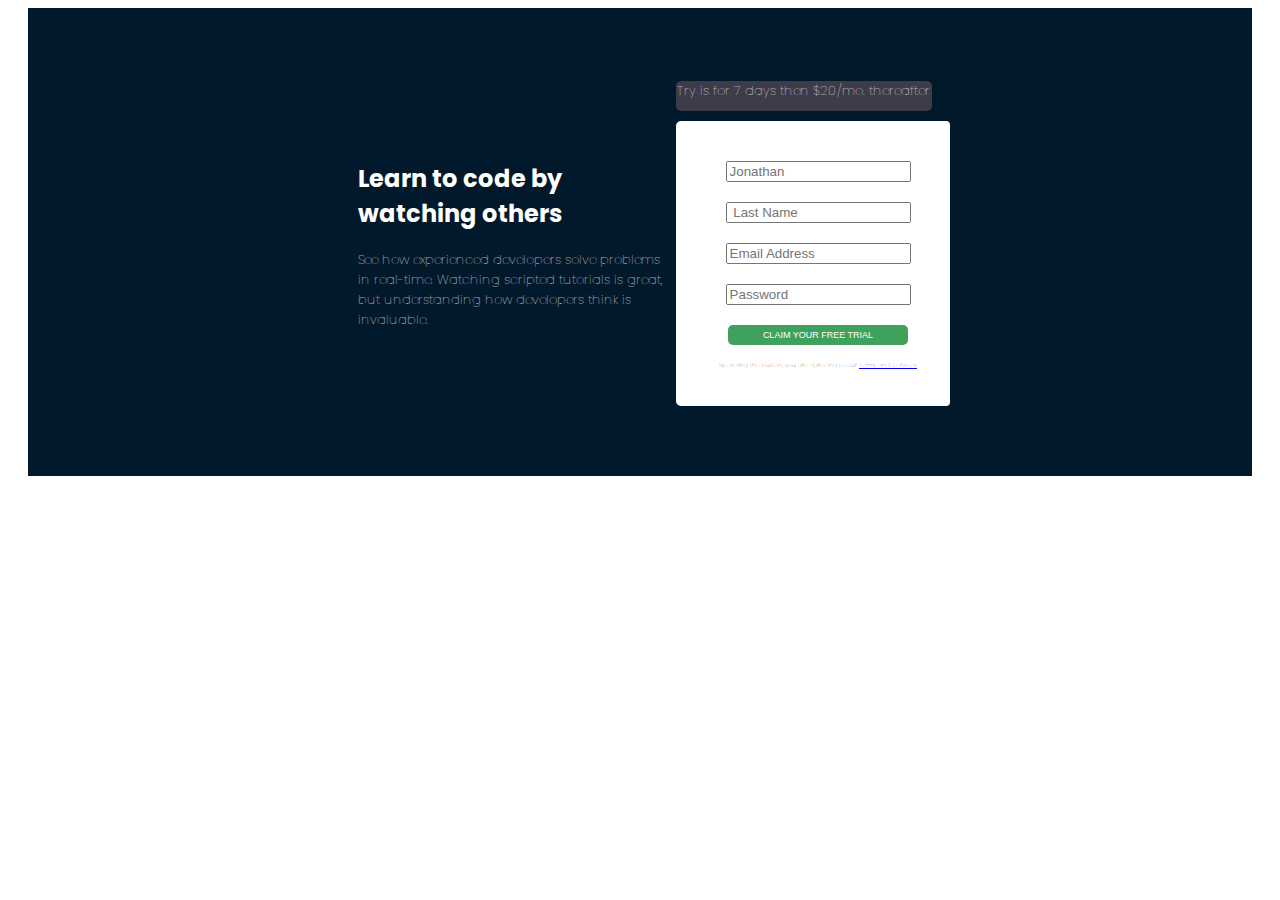
==== resp.html @ e6dae357 "Responsiveness and media queries" ====
<!DOCTYPE html>
<html lang="en">
<head>
    <meta charset="UTF-8">
    <meta http-equiv="X-UA-Compatible" content="IE=edge">
    <meta name="viewport" content="width=device-width, initial-scale=1.0">
    <title>Media Queries</title>
    <link rel="preconnect" href="https://fonts.googleapis.com">
    <link rel="preconnect" href="https://fonts.gstatic.com" crossorigin>
    <link
        href="https://fonts.googleapis.com/css2?family=Lexend+Deca:wght@100;200;300;400;500;600;700;800;900&family=Merriweather&family=Montserrat&family=Poppins:ital,wght@0,400;0,500;0,600;1,300;1,400;1,500;1,600&family=Sacramento&display=swap"
        rel="stylesheet">
    <link rel="stylesheet" href="styless.css">
    
</head>
<body>
    <main>
        <div class="container1">
            <h2>Learn to code by watching others</h2>

            <p class=> See how experienced developers solve problems in real-time. Watching scripted tutorials is great, but understanding how developers think is invaluable.</p>

        </div>

        <div class="container2">

            <div class="container2__item1">
                <p> Try is for 7 days then $20/mo. thereafter</p>
            </div>
            
            
            
            <div class="container2__item2">
                <form class="form">
                    <div>
                        <input type="text" placeholder="Jonathan" name="fname" id="fname" required>
                    </div>
                    <div>
                        <input type="text" placeholder=" Last Name" name="lname" id="lname" required>
                    </div>
                    <div>
                        <input type="email" placeholder="Email Address" name="email" id="email" required>
                    </div>
                    <div>        
                        <input type="password" placeholder="Password" name="pswd" id="pswd" pattern="(?=.*\d)(?=.*[a-z])(?=.*[A-Z]).{8,}"
                                    title="Must contain at least one number and one uppercase and lowercase letter, and at least 8 or more characters"
                                    required>
                    </div>
                        
                                <button class="btn type=" submit"> CLAIM YOUR FREE TRIAL </button>
                            
                            
                <p class="last-p">By clicking the button, you are agreeing to our <a href="#" class="terms"> Terms and Services</a></p>
                        </div>
                        
            </div>
        </div>
        
    </main>


</body>
</html>
---- styless.css ----
body {
    font-family: 'Poppins', sans-serif;
    font-size: 16px;
    font-weight: 400;
}

main {
    background-color: rgb(2, 25, 44);
    width: 80vw;
    margin: 0 auto;
    align-items: center;
    justify-content: center;
    display: flex;
    flex-direction: row;
    /* height: 100vh; */
    margin: auto;
    padding: 60px 100px;
    font-size: 16px;
}

main>div {
    width: 300px;
}
h2{ color: white;
}

.container1 {
    background-color: transparent;
    padding: 10px;
    height:auto;
    width: 30%;    
}
.container2{
    width:25%;
    display: flexbox;
}
.container2__item1{
    background-color: hsl(249, 10%, 26%);
    border-radius:  5px;
    height: 30px;
    font-size:xx-small;
    text-align:center;
    align-items: center;
}

.form {
    padding: 30px;
    width: 80%;
    margin:10px;
    /* appearance: none; */
        --tw-bg-opacity: 1;
        background-color: rgba(255, 255, 255, var(--tw-bg-opacity));
        --tw-border-opacity: 1;
        border-color: rgba(221, 221, 221, var(--tw-border-opacity));
        border-radius: 0.25rem;
        /* border-width: 1px; */
        /* padding-top: 0.5rem;
        padding-bottom: 0.5rem;
        padding-left: 1rem;
        padding-right: 1rem;
        --tw-text-opacity: 1;
        color: rgba(85, 85, 85, var(--tw-text-opacity)); */ */
        /* width: 100%; */
    }

#fname{
    margin: 10px;
}    
#lname{
    margin: 10px;
}    
#email{
    margin: 10px;
}    
#pswd{
    margin: 10px;
}    
.btn{
    margin: 10px;
}    

.container2__item2 {
    background-color: white;
    border-radius: 5px;
    height: auto;
    text-align: center;
    /* align-content:space-between; */
    margin-top: 10px;
}

p {
    color: white;
    font-weight:lighter;
    font-size: small;
}

td {height: 30px;
}

.btn{
    background-color: rgb(64, 161, 93);
    border:none;
    border-radius: 5px;
    color: white;
    font-size:xx-small;
    padding: 5px;
    width: 180px;
}

.last-p {
    font-size: 6px;
    color: black;
}





@media (max-width:375px){
    main{
        background-color: red;
        display: flex;
            flex-direction: column;
        width: 100vw;
        height:100vh;
    }
    }

@media (min-width:1440px)
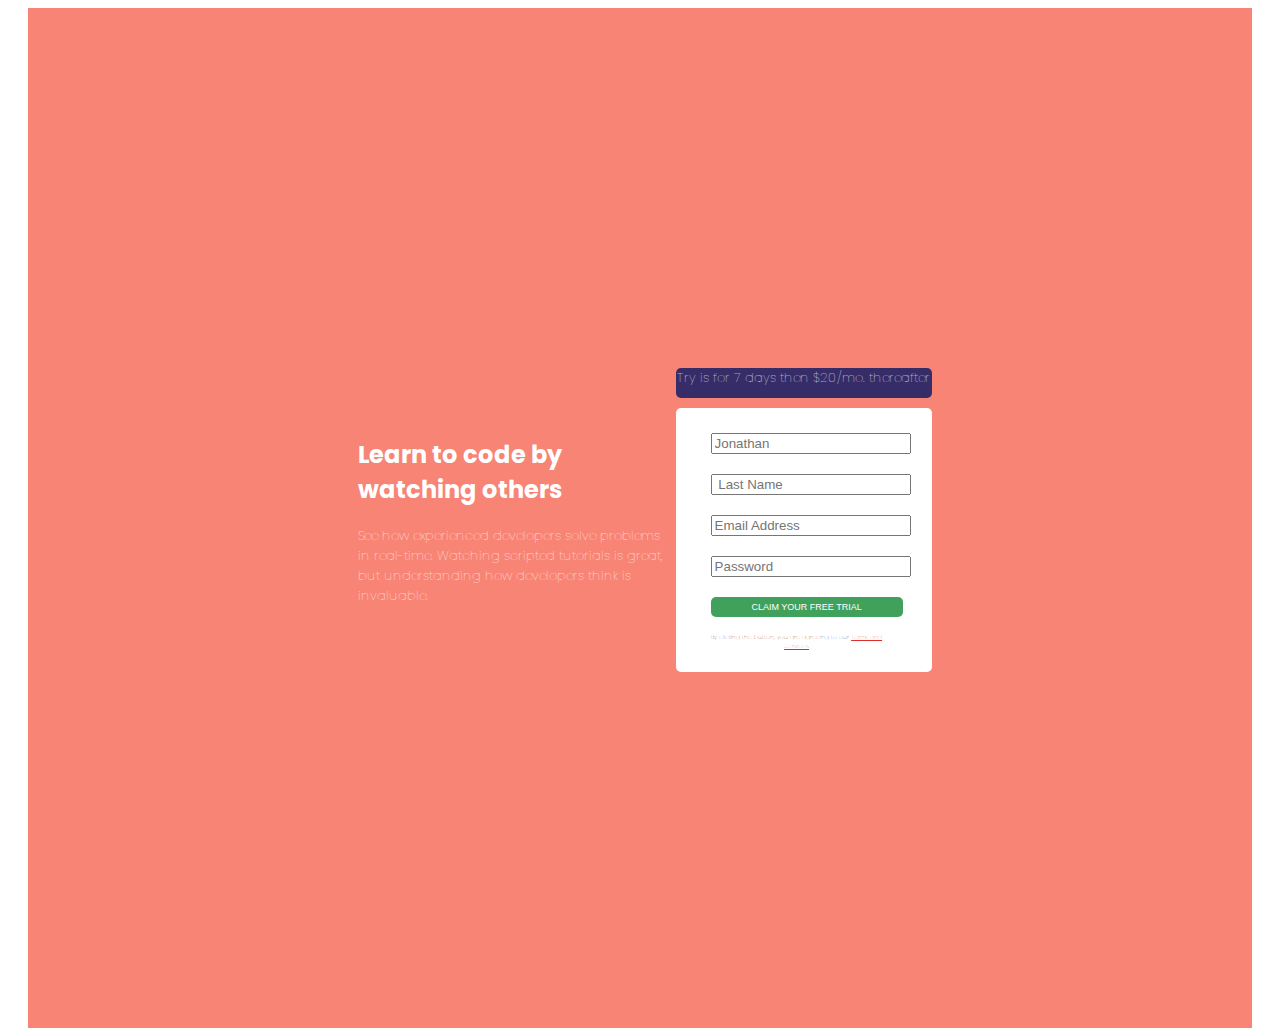
==== commit 59b0cb57: "Little dots" ====
--- a/resp.html
+++ b/resp.html
@@ -11,6 +11,7 @@
         href="https://fonts.googleapis.com/css2?family=Lexend+Deca:wght@100;200;300;400;500;600;700;800;900&family=Merriweather&family=Montserrat&family=Poppins:ital,wght@0,400;0,500;0,600;1,300;1,400;1,500;1,600&family=Sacramento&display=swap"
         rel="stylesheet">
     <link rel="stylesheet" href="styless.css">
+    
     
 </head>
 <body>
@@ -33,13 +34,16 @@
             <div class="container2__item2">
                 <form class="form">
                     <div>
-                        <input type="text" placeholder="Jonathan" name="fname" id="fname" required>
+                        <input type="text" placeholder="Jonathan" name="Jonathan" id="Jonathan"  required>
+
+                    
+                        
                     </div>
                     <div>
-                        <input type="text" placeholder=" Last Name" name="lname" id="lname" required>
+                        <input type="text" placeholder=" Last Name" name="lname" id="lname" pattern=" images/icon-error.svg" required>
                     </div>
                     <div>
-                        <input type="email" placeholder="Email Address" name="email" id="email" required>
+                        <input type="email" placeholder="Email Address" name="email" id="email"  required>
                     </div>
                     <div>        
                         <input type="password" placeholder="Password" name="pswd" id="pswd" pattern="(?=.*\d)(?=.*[a-z])(?=.*[A-Z]).{8,}"
--- a/styless.css
+++ b/styless.css
@@ -1,11 +1,19 @@
+main{
+    width: 100vw;
+    height: 100vh;
+}
+
 body {
     font-family: 'Poppins', sans-serif;
     font-size: 16px;
     font-weight: 400;
+    height: 100vh;
+    
 }
 
 main {
-    background-color: rgb(2, 25, 44);
+    background-image: url(images/bg-intro-desktop.png);
+    background-color: rgb(247 132 117);
     width: 80vw;
     margin: 0 auto;
     align-items: center;
@@ -25,7 +33,7 @@
 }
 
 .container1 {
-    background-color: transparent;
+    /* background-color: transparent; */
     padding: 10px;
     height:auto;
     width: 30%;    
@@ -35,47 +43,40 @@
     display: flexbox;
 }
 .container2__item1{
-    background-color: hsl(249, 10%, 26%);
+    background-color: hsl(249, 41%, 29%);
     border-radius:  5px;
     height: 30px;
+    width: 100%;
     font-size:xx-small;
     text-align:center;
     align-items: center;
 }
 
 .form {
-    padding: 30px;
-    width: 80%;
+    padding: 15px;
+    width: 75%;
     margin:10px;
-    /* appearance: none; */
-        --tw-bg-opacity: 1;
-        background-color: rgba(255, 255, 255, var(--tw-bg-opacity));
-        --tw-border-opacity: 1;
-        border-color: rgba(221, 221, 221, var(--tw-border-opacity));
-        border-radius: 0.25rem;
-        /* border-width: 1px; */
-        /* padding-top: 0.5rem;
-        padding-bottom: 0.5rem;
-        padding-left: 1rem;
-        padding-right: 1rem;
-        --tw-text-opacity: 1;
-        color: rgba(85, 85, 85, var(--tw-text-opacity)); */ */
-        /* width: 100%; */
     }
 
-#fname{
+
+#Jonathan{
+    width: 100%;
     margin: 10px;
 }    
 #lname{
+    width: 100%;
     margin: 10px;
 }    
 #email{
+    width: 100%;
     margin: 10px;
 }    
 #pswd{
+    width: 100%;
     margin: 10px;
 }    
 .btn{
+    width: 100%;
     margin: 10px;
 }    
 
@@ -84,7 +85,6 @@
     border-radius: 5px;
     height: auto;
     text-align: center;
-    /* align-content:space-between; */
     margin-top: 10px;
 }
 
@@ -104,12 +104,15 @@
     color: white;
     font-size:xx-small;
     padding: 5px;
-    width: 180px;
 }
 
 .last-p {
     font-size: 6px;
     color: black;
+}
+
+.terms{
+    color: rgb(218, 45, 45);
 }
 
 
@@ -118,7 +121,8 @@
 
 @media (max-width:375px){
     main{
-        background-color: red;
+        background-color: rgb(247 132 117);
+        background-image: url(images/bg-intro-mobile.png);
         display: flex;
             flex-direction: column;
         width: 100vw;
@@ -131,4 +135,3 @@
 
 
 
-
